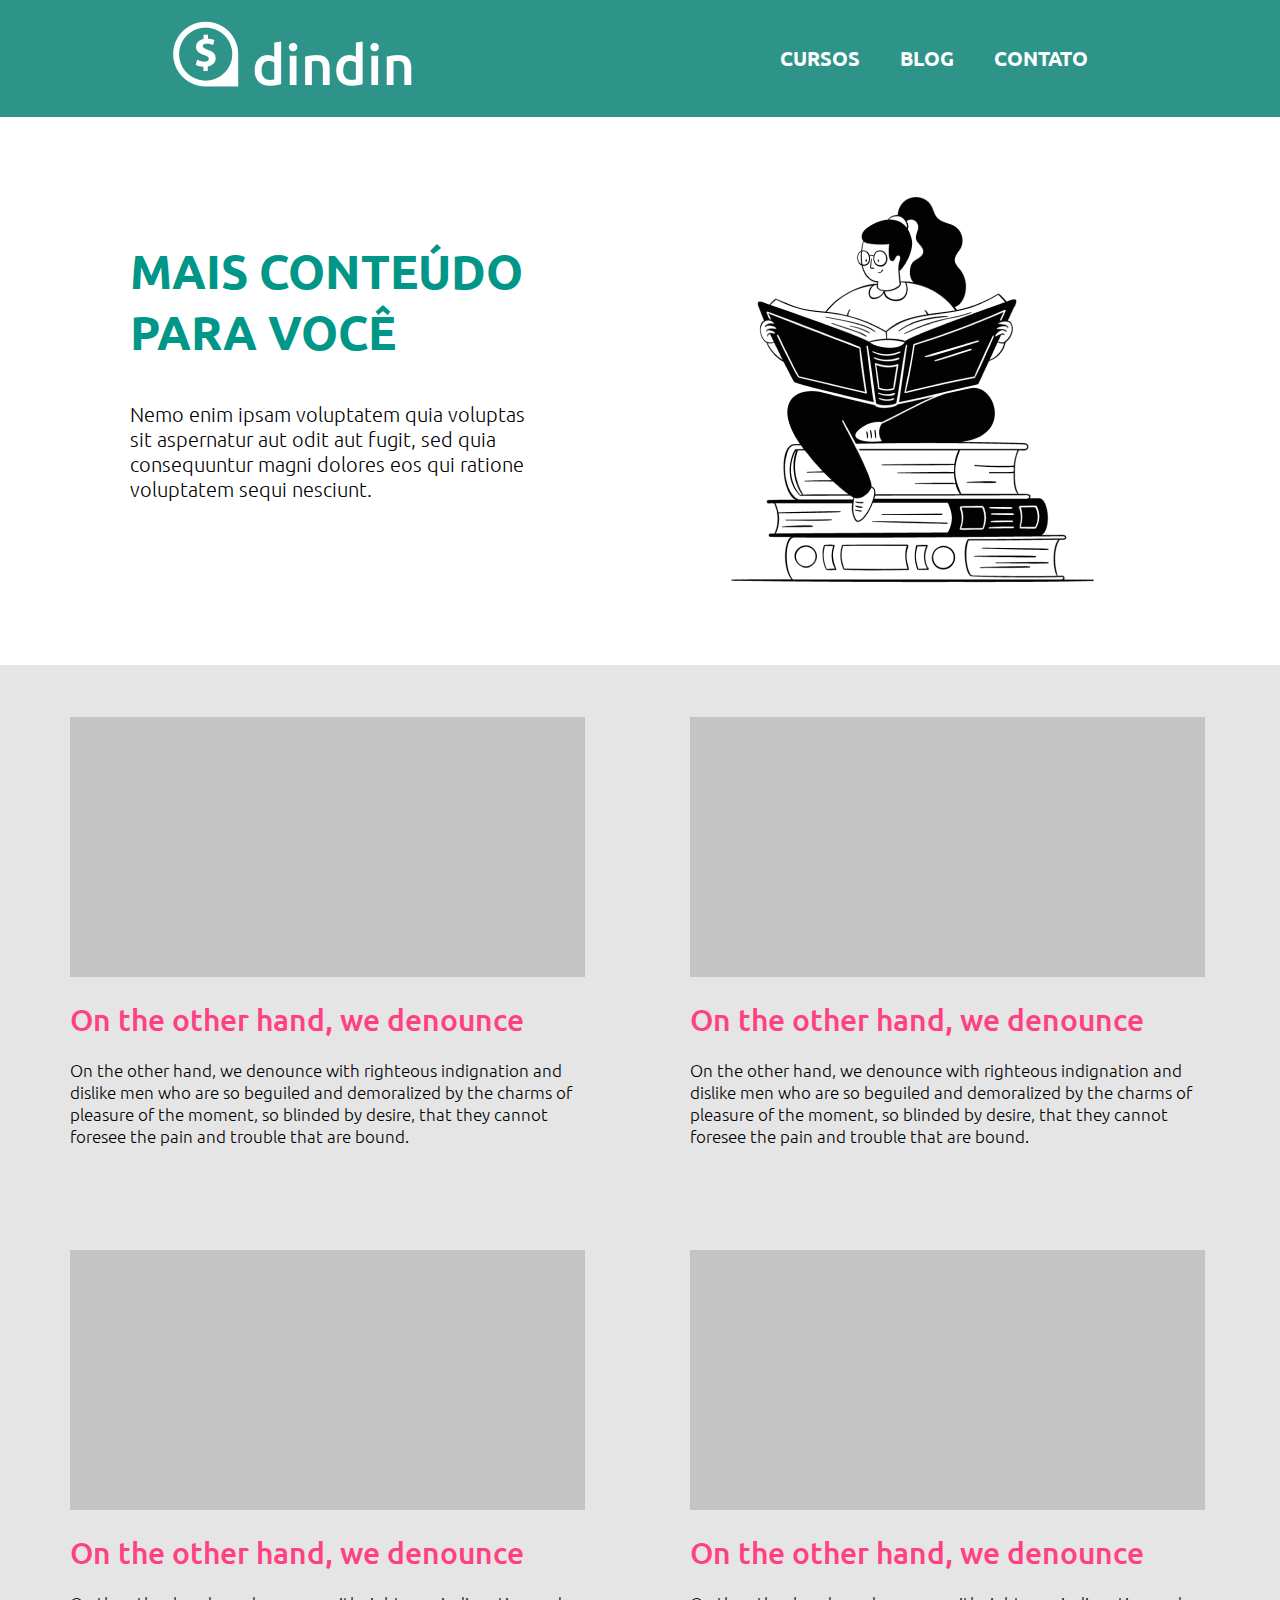
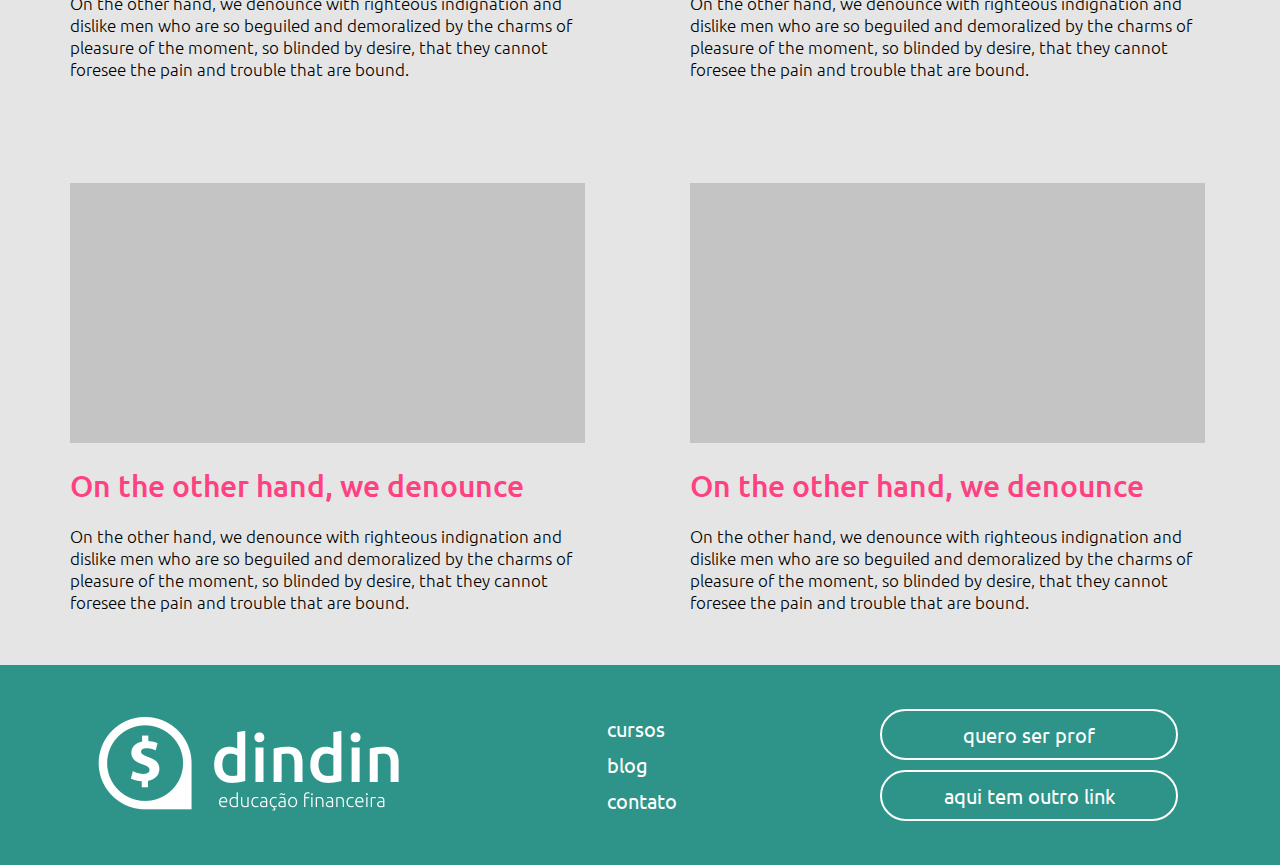
==== blog.html @ dce99259 "adicionando arquivos finais de html e css" ====
<!DOCTYPE html>
<html lang="en">

<head>
    <meta charset="UTF-8">
    <meta http-equiv="X-UA-Compatible" content="IE=edge">
    <meta name="viewport" content="width=device-width, initial-scale=1.0">
    <link rel="preconnect" href="https://fonts.googleapis.com">
    <link rel="preconnect" href="https://fonts.gstatic.com" crossorigin>
    <link
        href="https://fonts.googleapis.com/css2?family=Ubuntu:ital,wght@0,300;0,400;0,500;0,700;1,300;1,700&display=swap"
        rel="stylesheet">
    <link rel="stylesheet" type="text/css" href="./css/blog_post.css">
    <title>Curso Dindin</title>
</head>

<body>
    <header>
        <div>
            <img src="./imagens/logo-header.png" alt="logo">
        </div>
        <nav>
            <ul>
                <li><a href="#">CURSOS</a></li>
                <li><a href="#">BLOG</a></li>
                <li><a href="#">CONTATO</a></li>
            </ul>
        </nav>
    </header>
    <main>
        <section class="sessao_0">
            <div>
            <h1>MAIS CONTEÚDO PARA VOCÊ</h1>
            <p>Nemo enim ipsam voluptatem quia voluptas sit aspernatur aut odit aut fugit, sed quia consequuntur magni dolores eos qui ratione voluptatem sequi nesciunt. </p>
            </div>
            <div>
                <img src="./imagens/ilustra-blog.png" alt="conteudo">
            </div>
        </section>
        <section class="sessao_1">
            <div>
                <img src="./imagens/Rectangle 16.png" alt="outro">
                <h2>On the other hand, we denounce</h2>
                <p>On the other hand, we denounce with righteous indignation and dislike men who are so beguiled and demoralized by the charms of pleasure of the moment, so blinded by desire, that they cannot foresee the pain and trouble that are bound.</p>
            </div>
            <div>
                <img src="./imagens/Rectangle 16.png" alt="outro">
                <h2>On the other hand, we denounce</h2>
                <p>On the other hand, we denounce with righteous indignation and dislike men who are so beguiled and demoralized by the charms of pleasure of the moment, so blinded by desire, that they cannot foresee the pain and trouble that are bound.</p>
            </div>
            <div>
                <img src="./imagens/Rectangle 16.png" alt="outro">
                <h2>On the other hand, we denounce</h2>
                <p>On the other hand, we denounce with righteous indignation and dislike men who are so beguiled and demoralized by the charms of pleasure of the moment, so blinded by desire, that they cannot foresee the pain and trouble that are bound.</p>
            </div>
            <div>
                <img src="./imagens/Rectangle 16.png" alt="outro">
                <h2>On the other hand, we denounce</h2>
                <p>On the other hand, we denounce with righteous indignation and dislike men who are so beguiled and demoralized by the charms of pleasure of the moment, so blinded by desire, that they cannot foresee the pain and trouble that are bound.</p>
            </div>
            <div>
                <img src="./imagens/Rectangle 16.png" alt="outro">
                <h2>On the other hand, we denounce</h2>
                <p>On the other hand, we denounce with righteous indignation and dislike men who are so beguiled and demoralized by the charms of pleasure of the moment, so blinded by desire, that they cannot foresee the pain and trouble that are bound.</p>
            </div>
            <div>
                <img src="./imagens/Rectangle 16.png" alt="outro">
                <h2>On the other hand, we denounce</h2>
                <p>On the other hand, we denounce with righteous indignation and dislike men who are so beguiled and demoralized by the charms of pleasure of the moment, so blinded by desire, that they cannot foresee the pain and trouble that are bound.</p>
            </div>
        </section>
    </main>
    <footer>
        <div>
            <img src="./imagens/logo-footer.png" alt="logo">
        </div>
        <div>
            <ul>
                <li><a href="#">cursos</a></li>
                <li><a href="#">blog</a></li>
                <li><a href="#">contato</a></li>
            </ul>
        </div>
        <div>
            <ul>
            <li> <button>quero ser prof</button> </li>
            <li> <button> aqui tem outro link</button> </li>
            </ul>
        </div>
    </footer>
</body>

</html>
---- css/blog_post.css ----
* {
    padding: 0;
    margin: 0;
    max-width: 1440px;
    font-family: 'Ubuntu', sans-serif;
}

header {
    display: flex;
    background-color: #2E948A;
    height: 117px;
    justify-content: space-around;
    align-items: center;

}

nav ul {
    display: flex;
    list-style: none;

}

nav a {
    text-decoration: none;
    font-size: 20px;
    font-weight: 700;
    color: #FDFDFD;
    padding: 20px;
}

.sessao_0, .sessao_1 {
    display: grid;
    grid-template-columns: repeat(2, 520px);
    grid-row: auto;
    justify-content: center;
    align-items: center;

}
.sessao_0 {
    padding: 70px;
    column-gap: 100px;
}

.sessao_0 h1 {
    position: relative;
    left: 60px;
    font-weight: 700;
    font-size: 47px;
    color: #009688;

}

.sessao_0 p {
    position: relative;
    padding: 40px 60px;
    width: 400px;
    font-weight: 300;
    font-size: 20px;

}

.sessao_0 img {
    position: relative;
    left: 20px;
}

.sessao_1 {
    column-gap: 100px;
    height: 1600px;
    background: #E5E5E5;;
}
.sessao_1 img {
    width: 515px;
    height: 260px;
}

.sessao_1 h2 {
    position: relative;
    padding: 20px 0;
    font-weight: 500;
    font-size: 30px;
    color: #FF4081;
}

.sessao_1 p {
    font-weight: 300;
    font-size: 17px;
    color: #000000;
}

.artigo {
    display: flex;
    flex-direction: column;
    padding: 100px 242px;
}

.artigo h1, .texto h1 {
    font-weight: 500;
    font-size: 50px;
    text-align: center;
    color:#FF4081;
}

.artigo h5 {
    font-weight: 300;
    font-size: 18px;
    text-align: center;
    color: #9D9D9D;
}

.artigo img {
    padding-top: 80px;
    width: 1032px;
    height: 460px;
}

.artigo h2 {
    position: relative;

    font-weight: 500;
    font-size: 26px;
    color:#2E948A;
}

.artigo p {
    padding: 40px 0;
    font-weight: 300;
    font-size: 18px;
    color: #000000;
}

.texto {
    padding-top: 50px;
    background: #F6F6F6;

}
.sessao {
    display: grid;
    grid-template-columns: repeat(3, 450px);
    grid-template-rows: repeat(1);
    height: 680px;
    align-content: center;
    justify-content: center;
    background-color: #F6F6F6;
}

.item img {
    position: relative;
    width: 220px;
    height: 270px;
    left: 30%;

}

.sessao h3 {
    font-weight: 700;
    font-size: 29px;
    padding: 25px;
    text-align: center;
    color: #FF4081;
}

.sessao p {
    font-weight: 300;
    font-size: 20px;
    text-align: center;
    color: #000000;
}

.sessao button {
    position: relative;
    border: 2px solid #FF4081;
    background-color: #FF4081;
    border-radius: 62px;
    width: 215px;
    height: 40px;
    top: 5%;
    left: 30%;
}

.sessao a {
    position: relative;
    font-weight: 400;
    font-size: 20px;
    text-decoration: none;
    color: #ffffff;
}

footer {
    display: flex;
    justify-content: space-around;
    align-items: center;
    height: 200px;
    background-color: #2E948A;

}

footer ul li {
    list-style: none;
    padding: 5px;
    font-weight: 400;
    font-size: 20px;
}

footer li a {
    text-decoration: none;
    color: #ffffff;
}

footer button {
    width: 298px;
    height: 51px;
    font-size: 20px;
    color: #ffffff;
    border-radius: 60px;
    background: none;
    border: 2px solid #ffffff;
    box-sizing: border-box;

}
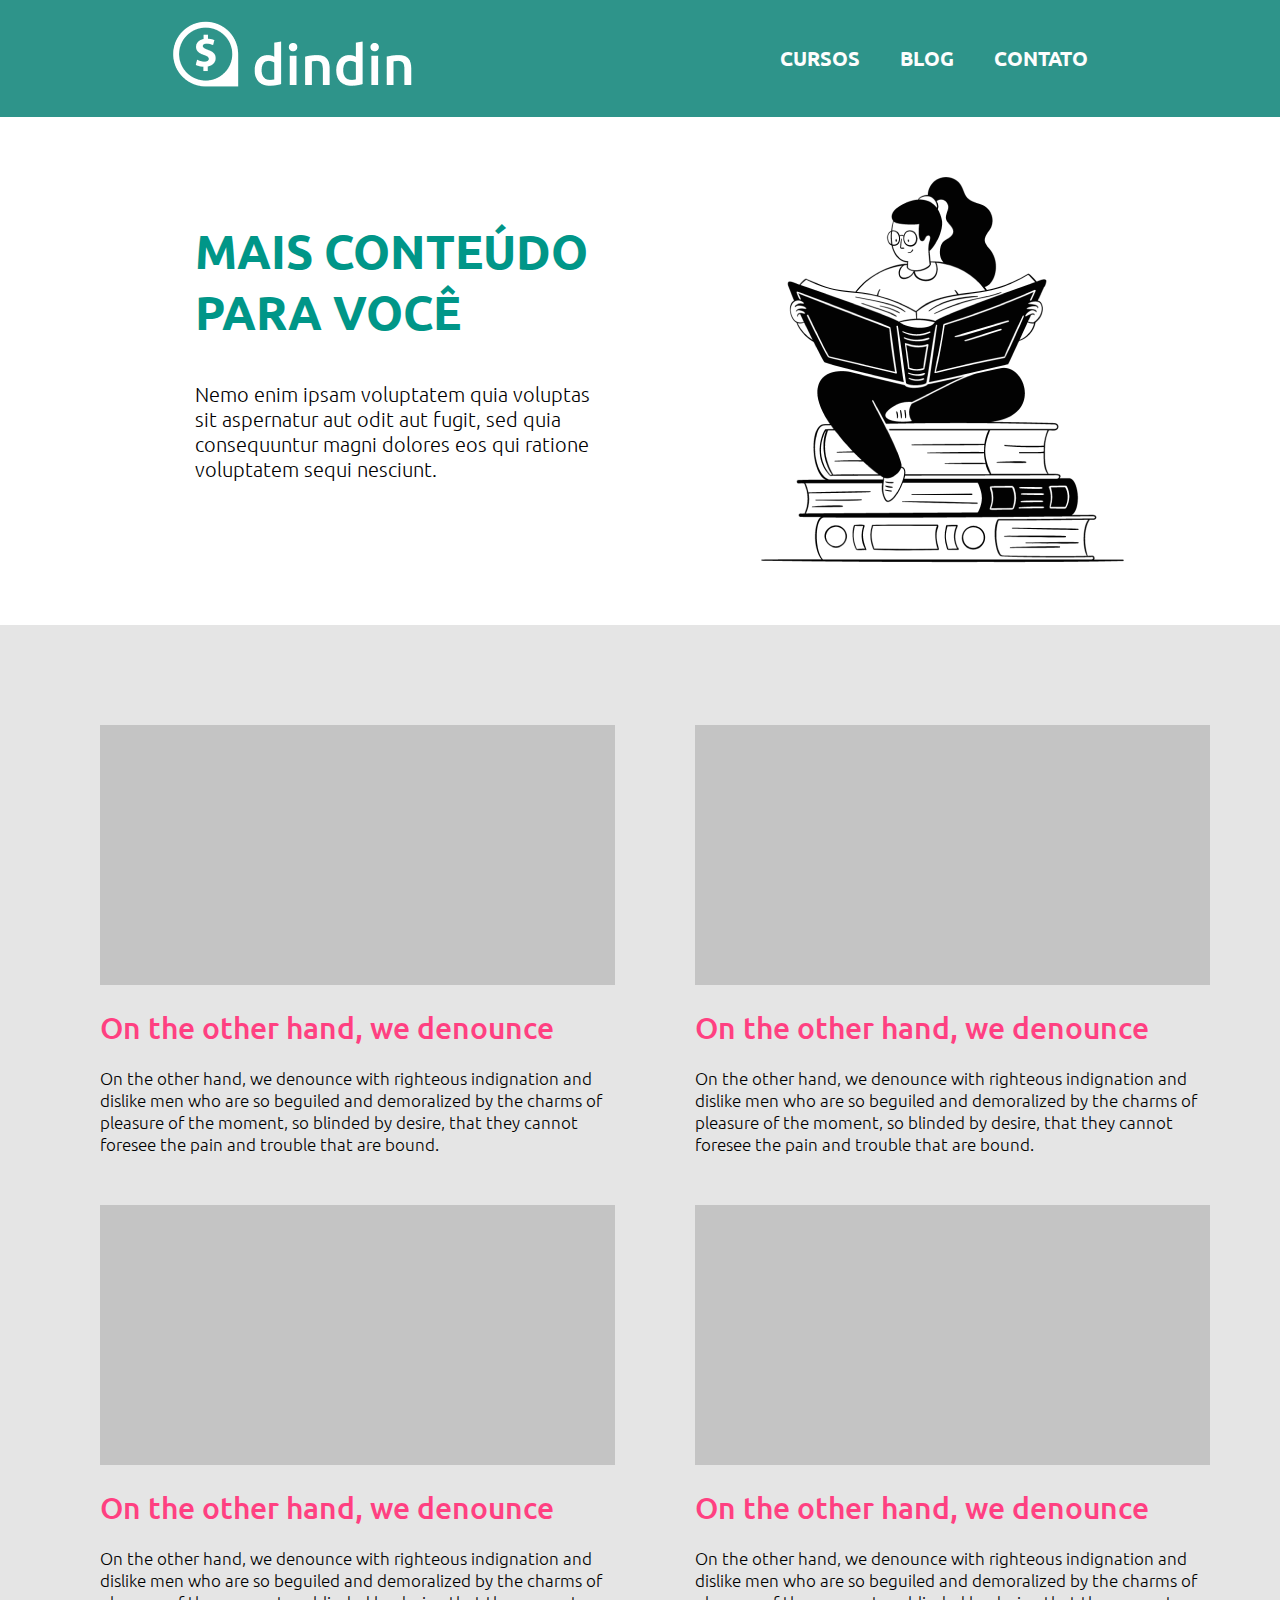
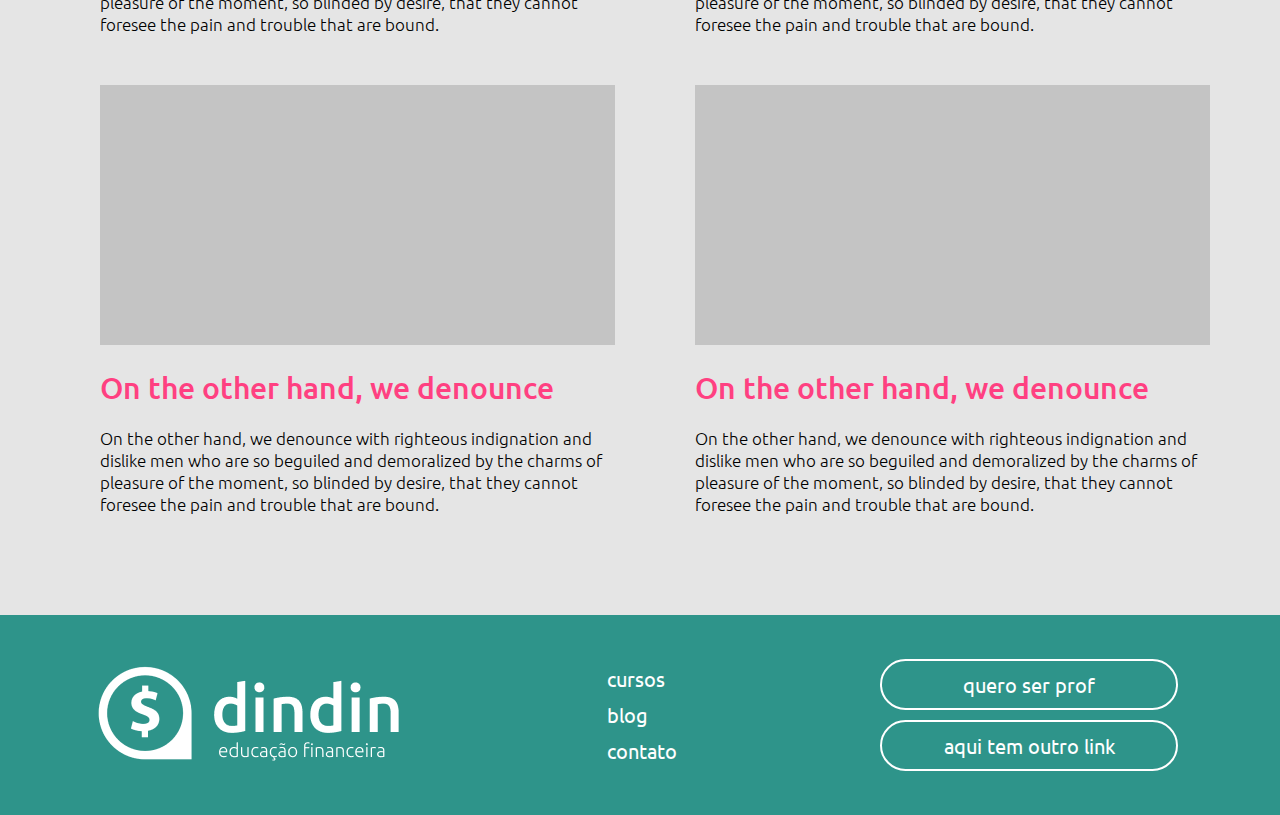
==== commit f470b9b9: "Adicionando arquivos html com boas práticas" ====
--- a/blog.html
+++ b/blog.html
@@ -17,20 +17,20 @@
 <body>
     <header>
         <div>
-            <img src="./imagens/logo-header.png" alt="logo">
+            <a href="./index.html"><img src="./imagens/logo-header.png" alt="logo"> </a>
         </div>
         <nav>
             <ul>
-                <li><a href="#">CURSOS</a></li>
-                <li><a href="#">BLOG</a></li>
-                <li><a href="#">CONTATO</a></li>
+                <li><a href="./cursos.html">CURSOS</a></li>
+                <li><a href="./blog.html">BLOG</a></li>
+                <li><a href="./contato.html">CONTATO</a></li>
             </ul>
         </nav>
     </header>
     <main>
         <section class="sessao_0">
             <div>
-            <h1>MAIS CONTEÚDO PARA VOCÊ</h1>
+            <h1>MAIS CONTEÚDO<br> PARA VOCÊ</h1>
             <p>Nemo enim ipsam voluptatem quia voluptas sit aspernatur aut odit aut fugit, sed quia consequuntur magni dolores eos qui ratione voluptatem sequi nesciunt. </p>
             </div>
             <div>
@@ -72,15 +72,15 @@
     </main>
     <footer>
         <div>
-            <img src="./imagens/logo-footer.png" alt="logo">
-        </div>
-        <div>
-            <ul>
-                <li><a href="#">cursos</a></li>
-                <li><a href="#">blog</a></li>
-                <li><a href="#">contato</a></li>
-            </ul>
-        </div>
+            <a href="./index.html"> <img src="./imagens/logo-footer.png" alt="logo"/></a> 
+           </div>
+           <div>
+             <ul>
+               <li><a href="./cursos.html">cursos</a></li>
+               <li><a href="./blog.html">blog</a></li>
+               <li><a href="./contato.html">contato</a></li>
+             </ul>
+           </div>
         <div>
             <ul>
             <li> <button>quero ser prof</button> </li>
--- a/css/blog_post.css
+++ b/css/blog_post.css
@@ -28,22 +28,16 @@
     padding: 20px;
 }
 
-.sessao_0, .sessao_1 {
-    display: grid;
-    grid-template-columns: repeat(2, 520px);
-    grid-row: auto;
-    justify-content: center;
+.sessao_0 {
+    display: flex;
+    justify-content: space-evenly;
     align-items: center;
-
-}
-.sessao_0 {
-    padding: 70px;
-    column-gap: 100px;
-}
+    padding: 50px;
+}
+
 
 .sessao_0 h1 {
-    position: relative;
-    left: 60px;
+    padding-left: 60px;
     font-weight: 700;
     font-size: 47px;
     color: #009688;
@@ -51,7 +45,6 @@
 }
 
 .sessao_0 p {
-    position: relative;
     padding: 40px 60px;
     width: 400px;
     font-weight: 300;
@@ -59,30 +52,31 @@
 
 }
 
-.sessao_0 img {
-    position: relative;
-    left: 20px;
-}
-
 .sessao_1 {
-    column-gap: 100px;
-    height: 1600px;
-    background: #E5E5E5;;
-}
+    display: grid;
+    grid-template-columns: repeat(2, 1fr);
+    grid-row: auto;
+    justify-content: space-evenly;
+    padding: 100px;
+    column-gap: 80px;
+    row-gap: 50px;
+    background: #E5E5E5;
+}
+
 .sessao_1 img {
     width: 515px;
     height: 260px;
 }
 
 .sessao_1 h2 {
-    position: relative;
-    padding: 20px 0;
+    padding: 20px 0 20px 0;
     font-weight: 500;
     font-size: 30px;
     color: #FF4081;
 }
 
 .sessao_1 p {
+    width: 515px;
     font-weight: 300;
     font-size: 17px;
     color: #000000;
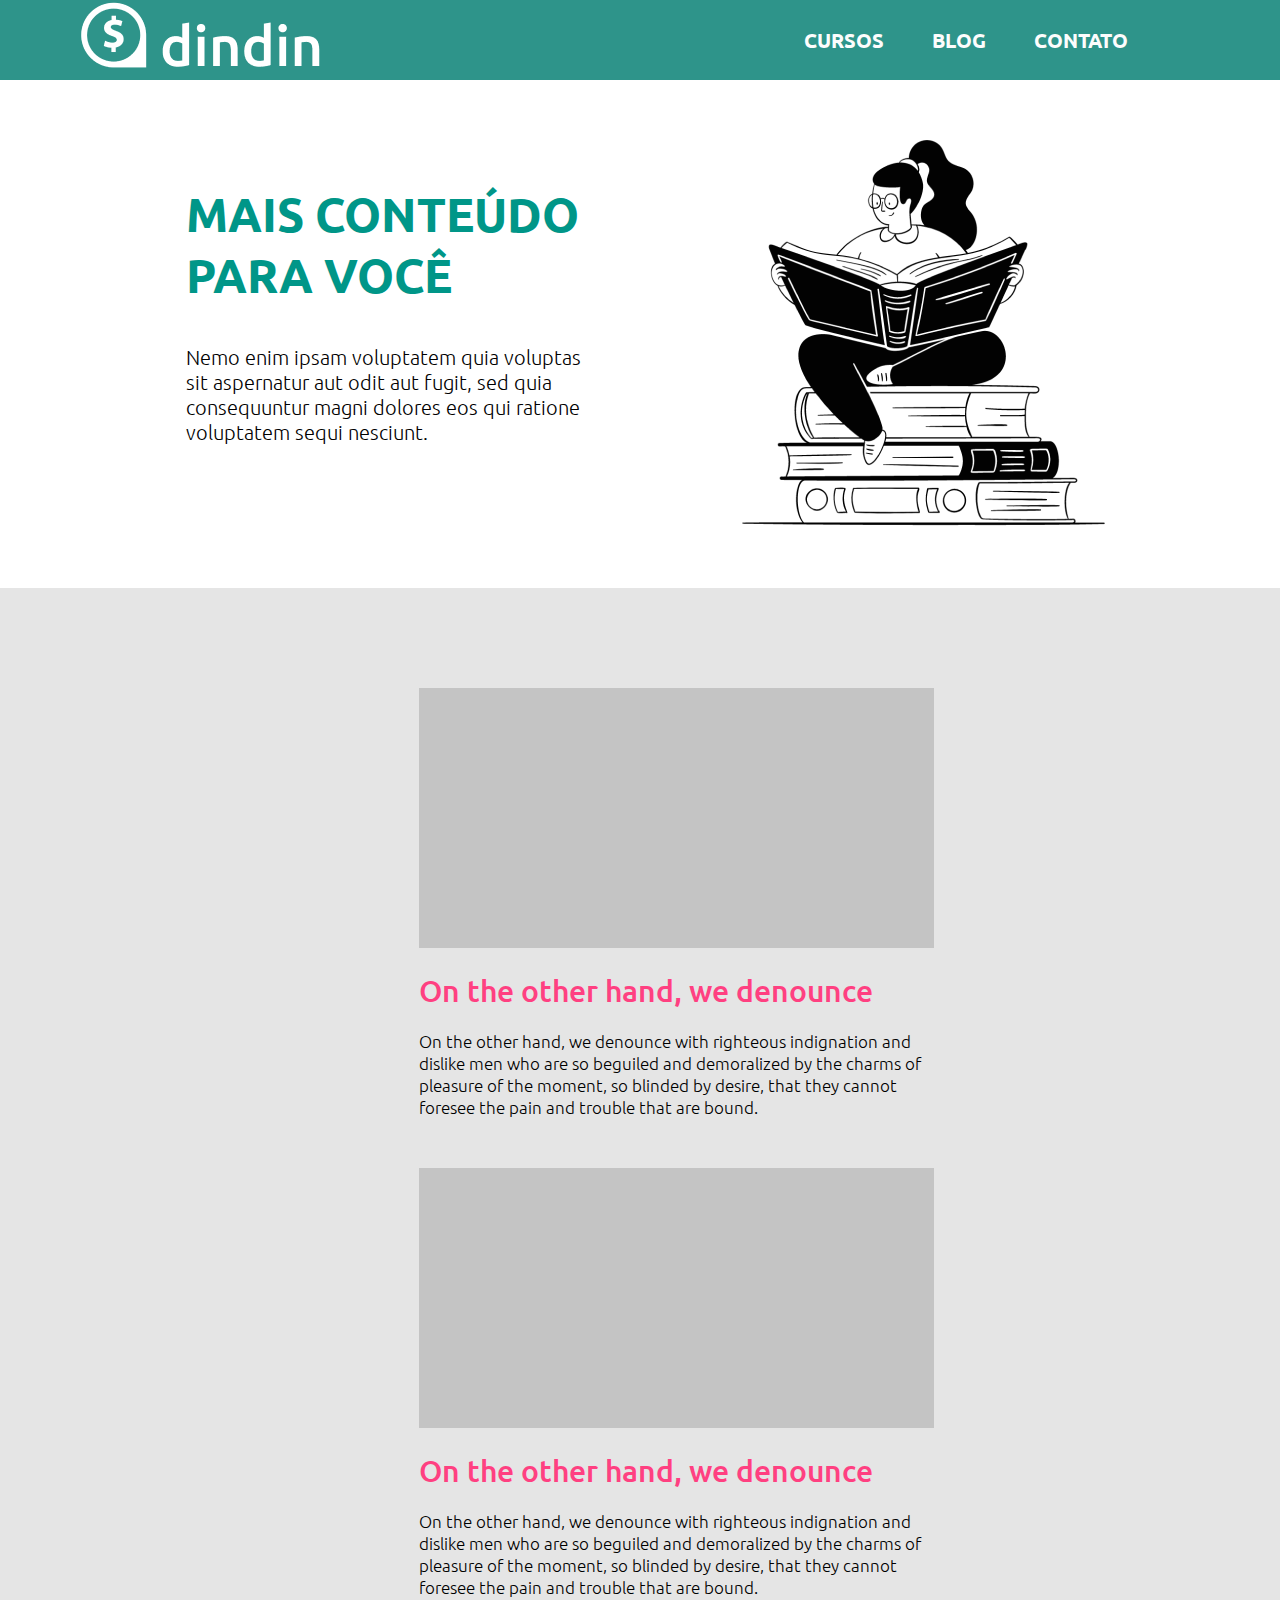
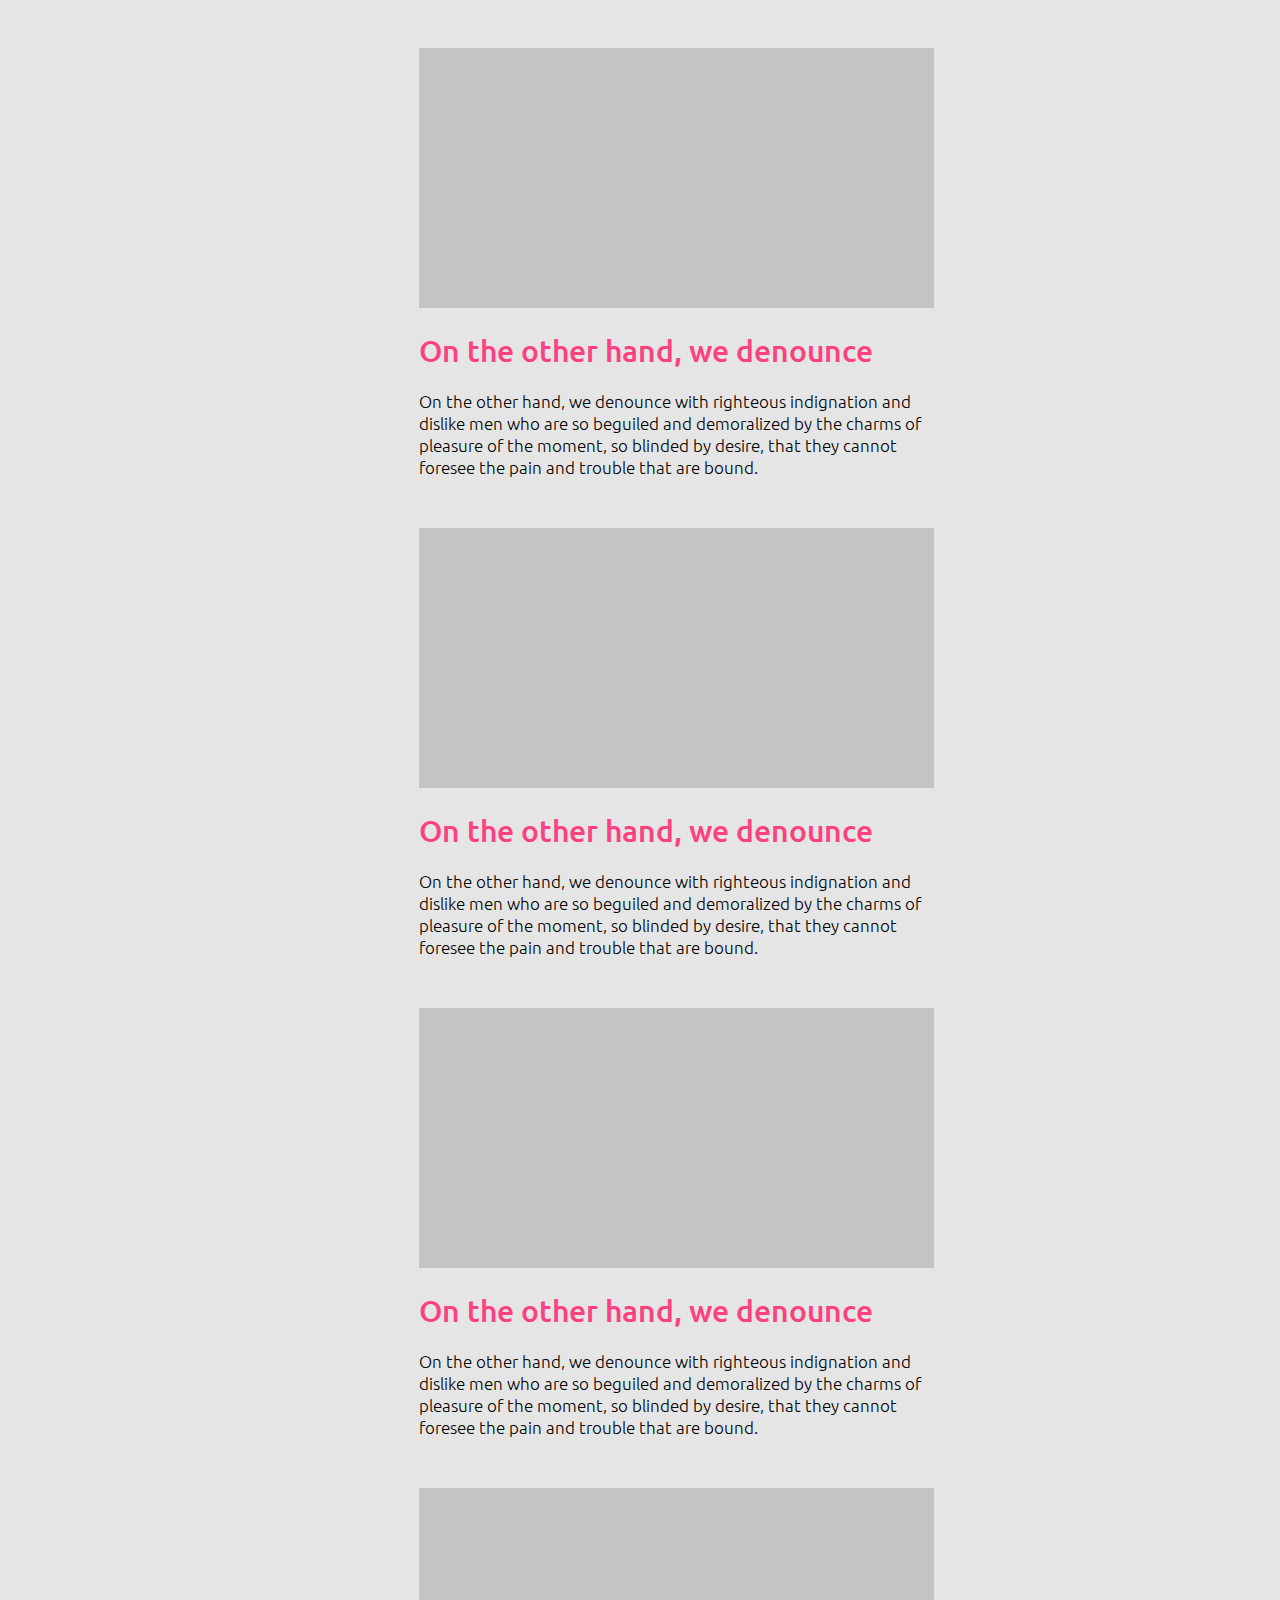
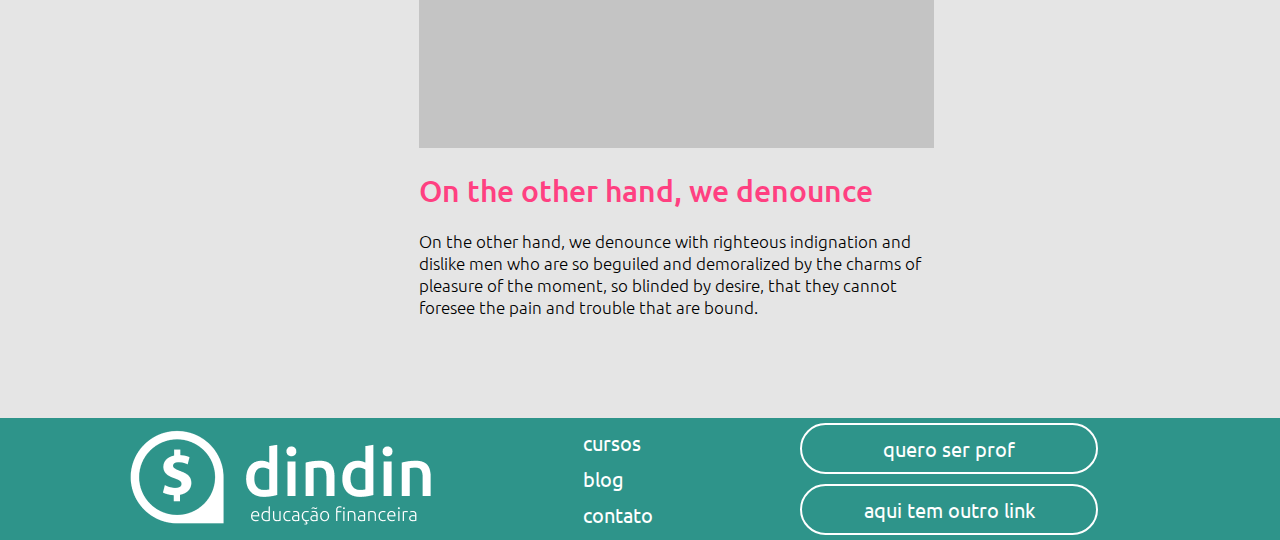
==== commit 2a583fc7: "Adicionando novas versões com responsividade ipad" ====
--- a/blog.html
+++ b/blog.html
@@ -16,17 +16,21 @@
 
 <body>
     <header>
-        <div>
-            <a href="./index.html"><img src="./imagens/logo-header.png" alt="logo"> </a>
+        <div class="container">
+          <div>
+            <a href="./index.html"
+              ><img src="./imagens/logo-header.png" alt="logo" />
+            </a>
+          </div>
+          <nav>
+            <ul>
+              <li><a href="./cursos.html">CURSOS</a></li>
+              <li><a href="./blog.html">BLOG</a></li>
+              <li><a href="./contato.html">CONTATO</a></li>
+            </ul>
+          </nav>
         </div>
-        <nav>
-            <ul>
-                <li><a href="./cursos.html">CURSOS</a></li>
-                <li><a href="./blog.html">BLOG</a></li>
-                <li><a href="./contato.html">CONTATO</a></li>
-            </ul>
-        </nav>
-    </header>
+      </header>
     <main>
         <section class="sessao_0">
             <div>
@@ -71,23 +75,27 @@
         </section>
     </main>
     <footer>
-        <div>
-            <a href="./index.html"> <img src="./imagens/logo-footer.png" alt="logo"/></a> 
-           </div>
-           <div>
-             <ul>
-               <li><a href="./cursos.html">cursos</a></li>
-               <li><a href="./blog.html">blog</a></li>
-               <li><a href="./contato.html">contato</a></li>
-             </ul>
-           </div>
-        <div>
+        <div class="container">
+          <div>
+            <a href="./index.html">
+              <img src="./imagens/logo-footer.png" alt="logo"
+            /></a>
+          </div>
+          <div>
             <ul>
-            <li> <button>quero ser prof</button> </li>
-            <li> <button> aqui tem outro link</button> </li>
+              <li><a href="./cursos.html">cursos</a></li>
+              <li><a href="./blog.html">blog</a></li>
+              <li><a href="./contato.html">contato</a></li>
             </ul>
+          </div>
+          <div>
+            <ul>
+              <li><button>quero ser prof</button></li>
+              <li><button>aqui tem outro link</button></li>
+            </ul>
+          </div>
         </div>
-    </footer>
+      </footer>
 </body>
 
 </html>--- a/css/blog_post.css
+++ b/css/blog_post.css
@@ -1,38 +1,46 @@
 * {
-    padding: 0;
     margin: 0;
-    max-width: 1440px;
-    font-family: 'Ubuntu', sans-serif;
-}
-
-header {
-    display: flex;
-    background-color: #2E948A;
-    height: 117px;
-    justify-content: space-around;
+    font-family: "Ubuntu", sans-serif;
+  }
+  
+  header {
+    display: flex;
+    background-color: #2e948a;
+  }
+  
+  header .container {
+    display: flex;
+    width: 90%;
+    max-width: 1440px;
+    height: auto;
+    justify-content: space-between;
     align-items: center;
-
-}
-
-nav ul {
+  }
+  
+  header img {
+    padding-left: 80px;
+  }
+  
+  nav ul {
     display: flex;
     list-style: none;
-
-}
-
-nav a {
+  }
+  
+  nav ul li a {
     text-decoration: none;
     font-size: 20px;
     font-weight: 700;
-    color: #FDFDFD;
-    padding: 20px;
-}
+    color: #fdfdfd;
+    padding: 24px;
+  }
 
 .sessao_0 {
     display: flex;
     justify-content: space-evenly;
     align-items: center;
     padding: 50px;
+    width: 90%;
+    max-width: 1440px;
 }
 
 
@@ -54,12 +62,14 @@
 
 .sessao_1 {
     display: grid;
-    grid-template-columns: repeat(2, 1fr);
+    grid-template-columns: repeat(auto-fit, 1fr);
     grid-row: auto;
     justify-content: space-evenly;
     padding: 100px;
     column-gap: 80px;
     row-gap: 50px;
+    width: 90%;
+    max-width: 1440px;
     background: #E5E5E5;
 }
 
@@ -85,13 +95,17 @@
 .artigo {
     display: flex;
     flex-direction: column;
-    padding: 100px 242px;
+    justify-content: center;
+    height: auto;
+    max-width: 1440px;
+    
 }
 
 .artigo h1, .texto h1 {
     font-weight: 500;
     font-size: 50px;
     text-align: center;
+    padding-top: 50px;
     color:#FF4081;
 }
 
@@ -102,106 +116,114 @@
     color: #9D9D9D;
 }
 
-.artigo img {
+.img_post {
+    text-align: center;
     padding-top: 80px;
-    width: 1032px;
-    height: 460px;
+}
+.img_post img{
+    width:1040px; 
+    height: 500px;
 }
 
 .artigo h2 {
-    position: relative;
-
+    text-align: center;
     font-weight: 500;
     font-size: 26px;
     color:#2E948A;
 }
 
-.artigo p {
-    padding: 40px 0;
+.paragrafo {
+    padding: 30px 100px 30px 100px;
+    text-align: center;
     font-weight: 300;
     font-size: 18px;
     color: #000000;
 }
 
-.texto {
-    padding-top: 50px;
+.texto h1 {
+    max-width: 1440px;
     background: #F6F6F6;
 
 }
 .sessao {
-    display: grid;
-    grid-template-columns: repeat(3, 450px);
-    grid-template-rows: repeat(1);
-    height: 680px;
-    align-content: center;
-    justify-content: center;
-    background-color: #F6F6F6;
+  display: flex;
+  align-content: center;
+  justify-content: space-evenly;
+  max-width: 1440px;
+  background-color: #f6f6f6;
 }
 
 .item img {
-    position: relative;
-    width: 220px;
-    height: 270px;
-    left: 30%;
-
+  width: 220px;
+  height: 270px;
+}
+
+.sessao {
+  padding: 50px;
+  text-align: center;
 }
 
 .sessao h3 {
-    font-weight: 700;
-    font-size: 29px;
-    padding: 25px;
-    text-align: center;
-    color: #FF4081;
+  font-weight: 700;
+  font-size: 29px;
+  text-align: center;
+  padding-top: 20px;
+  color: #ff4081;
 }
 
 .sessao p {
-    font-weight: 300;
-    font-size: 20px;
-    text-align: center;
-    color: #000000;
+  padding: 20px;
+  font-weight: 300;
+  font-size: 20px;
+  text-align: center;
+  color: #000000;
 }
 
 .sessao button {
-    position: relative;
-    border: 2px solid #FF4081;
-    background-color: #FF4081;
-    border-radius: 62px;
-    width: 215px;
-    height: 40px;
-    top: 5%;
-    left: 30%;
+  border: 2px solid #ff4081;
+  background-color: #ff4081;
+  border-radius: 62px;
+  width: 215px;
+  height: 40px;
 }
 
 .sessao a {
-    position: relative;
-    font-weight: 400;
-    font-size: 20px;
-    text-decoration: none;
-    color: #ffffff;
+  font-weight: 400;
+  font-size: 20px;
+  text-decoration: none;
+  color: #ffffff;
 }
 
 footer {
+    background-color: #2e948a;
+  }
+  
+  footer .container {
+    width: 90%;
+    max-width: 1440px;
     display: flex;
     justify-content: space-around;
     align-items: center;
-    height: 200px;
-    background-color: #2E948A;
-
-}
-
-footer ul li {
+    height: auto;
+  }
+  
+  footer img {
+    padding-left: 80px;
+  }
+  
+  footer ul li {
     list-style: none;
     padding: 5px;
     font-weight: 400;
     font-size: 20px;
-}
-
-footer li a {
+  }
+  
+  footer li a {
     text-decoration: none;
     color: #ffffff;
-}
-
-footer button {
+  }
+  
+  footer button {
     width: 298px;
     height: 51px;
     font-size: 20px;
@@ -210,5 +232,23 @@
     background: none;
     border: 2px solid #ffffff;
     box-sizing: border-box;
-
-}
+  }
+
+  @media (max-width: 768px) {
+    .sessao_0 {
+        flex-direction: column-reverse;
+    }
+    .img_post img {
+        width:500px; 
+        height: 250px;
+    }
+}
+
+    @media (max-width: 690px) {
+        .sessao {
+        flex-direction: column;
+        row-gap: 20px;
+        
+    }
+    }
+    
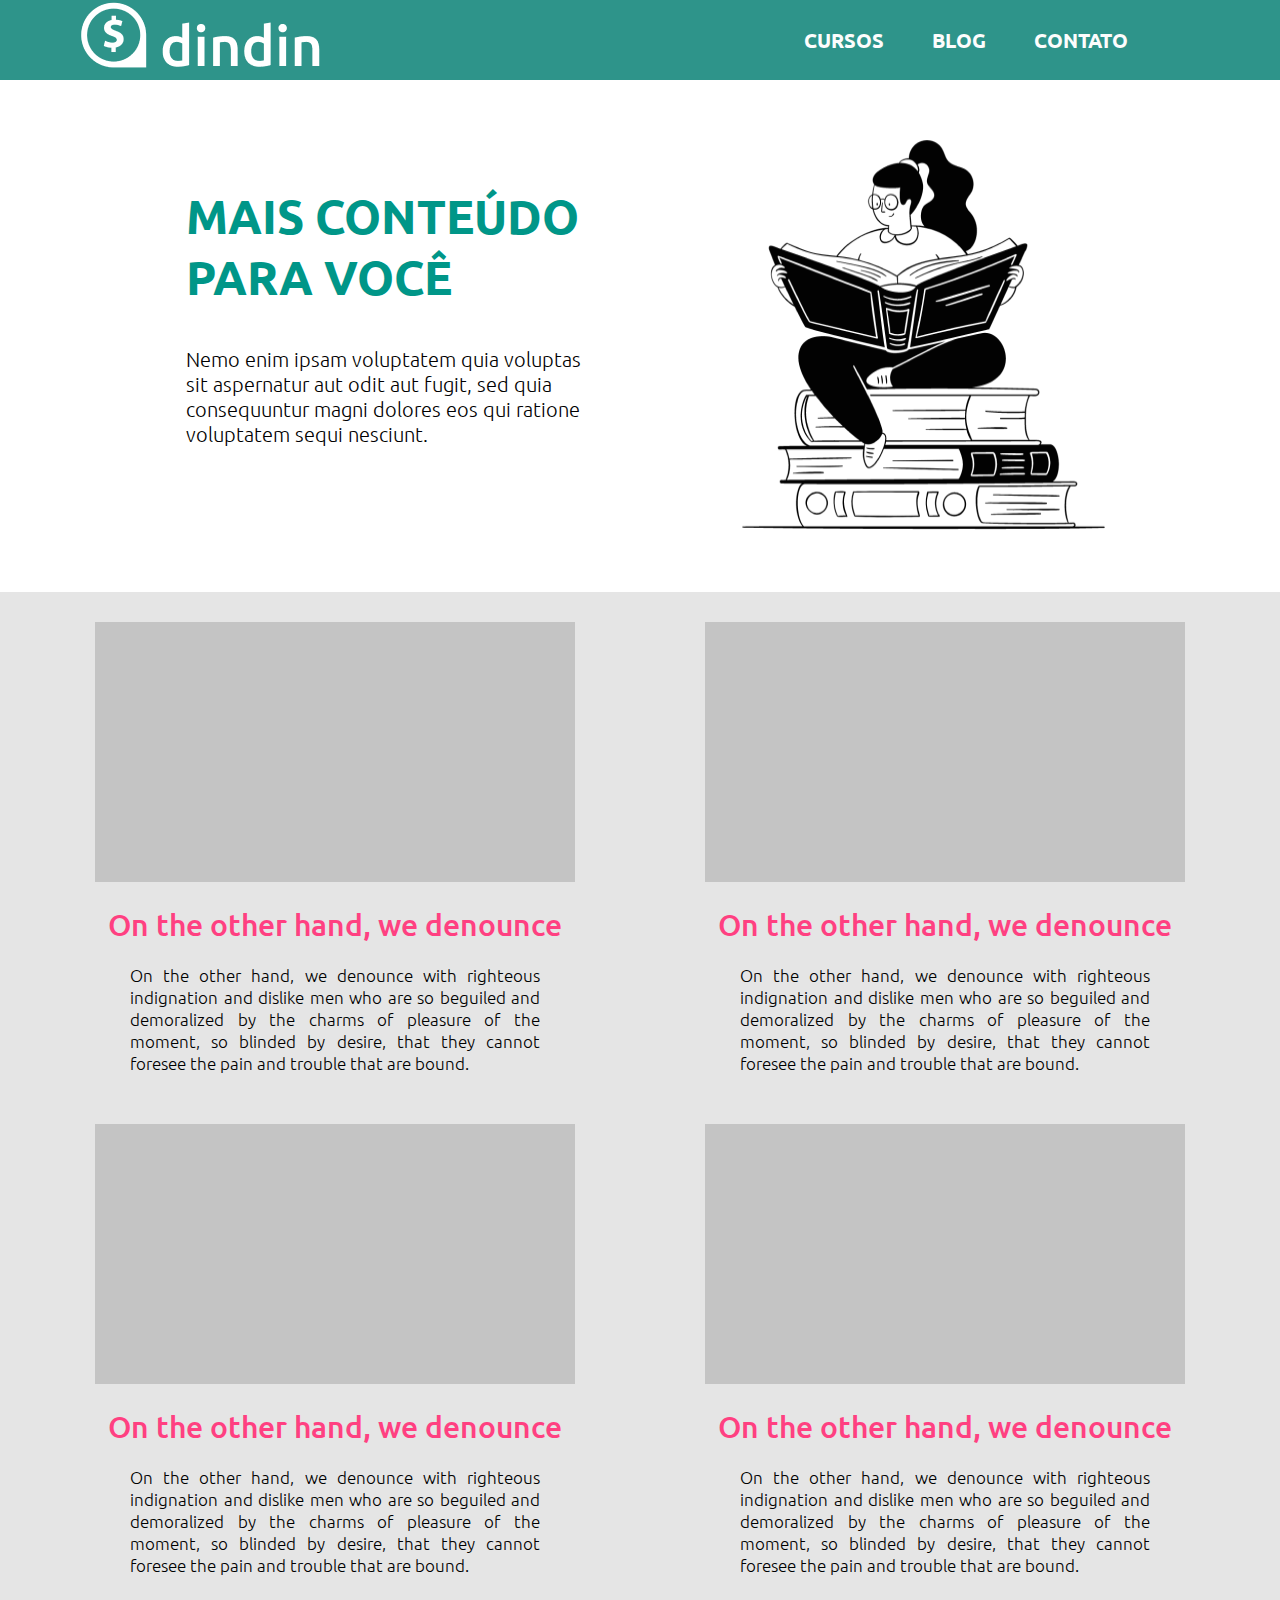
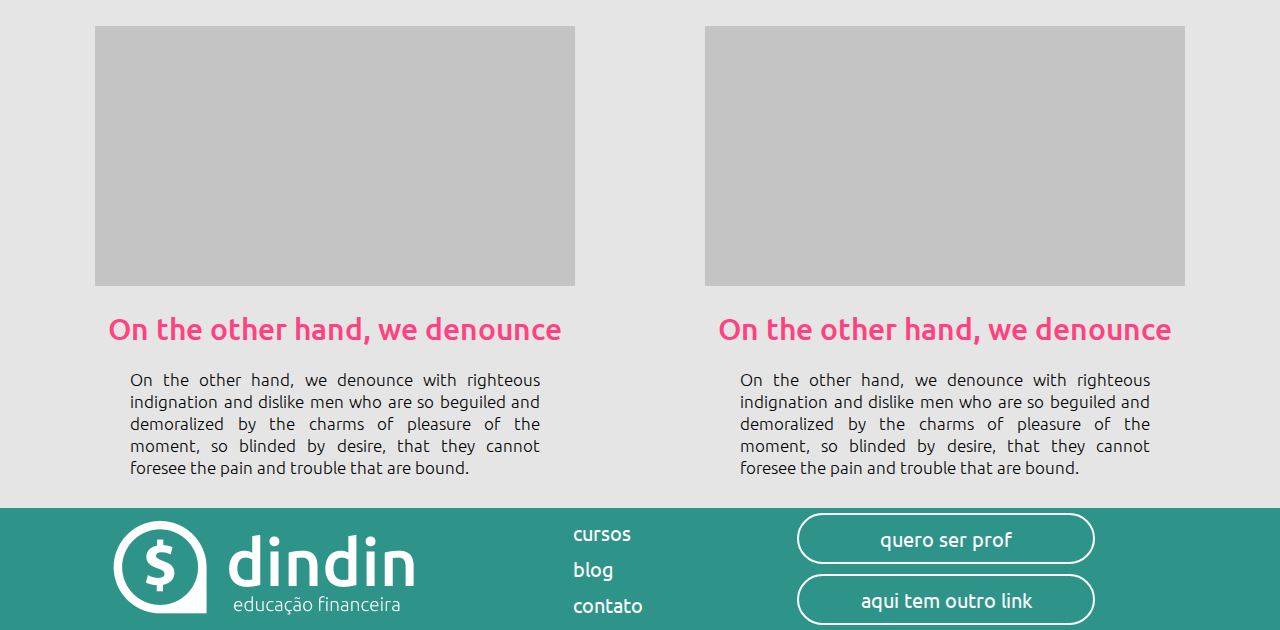
==== commit 7b7b7cf7: "Adicionando ultima versão" ====
--- a/blog.html
+++ b/blog.html
@@ -43,32 +43,38 @@
         </section>
         <section class="sessao_1">
             <div>
-                <img src="./imagens/Rectangle 16.png" alt="outro">
+              <a href="post.html">
+                <img src="./imagens/Rectangle 16.png" alt="outro"> </a>
                 <h2>On the other hand, we denounce</h2>
                 <p>On the other hand, we denounce with righteous indignation and dislike men who are so beguiled and demoralized by the charms of pleasure of the moment, so blinded by desire, that they cannot foresee the pain and trouble that are bound.</p>
             </div>
             <div>
-                <img src="./imagens/Rectangle 16.png" alt="outro">
+              <a href="post.html">
+                <img src="./imagens/Rectangle 16.png" alt="outro"> </a>
                 <h2>On the other hand, we denounce</h2>
                 <p>On the other hand, we denounce with righteous indignation and dislike men who are so beguiled and demoralized by the charms of pleasure of the moment, so blinded by desire, that they cannot foresee the pain and trouble that are bound.</p>
             </div>
             <div>
-                <img src="./imagens/Rectangle 16.png" alt="outro">
+              <a href="post.html">
+                <img src="./imagens/Rectangle 16.png" alt="outro"></a>
                 <h2>On the other hand, we denounce</h2>
                 <p>On the other hand, we denounce with righteous indignation and dislike men who are so beguiled and demoralized by the charms of pleasure of the moment, so blinded by desire, that they cannot foresee the pain and trouble that are bound.</p>
             </div>
             <div>
-                <img src="./imagens/Rectangle 16.png" alt="outro">
+              <a href="post.html">
+                <img src="./imagens/Rectangle 16.png" alt="outro"> </a>
                 <h2>On the other hand, we denounce</h2>
                 <p>On the other hand, we denounce with righteous indignation and dislike men who are so beguiled and demoralized by the charms of pleasure of the moment, so blinded by desire, that they cannot foresee the pain and trouble that are bound.</p>
             </div>
             <div>
-                <img src="./imagens/Rectangle 16.png" alt="outro">
+              <a href="post.html">
+                <img src="./imagens/Rectangle 16.png" alt="outro"></a>
                 <h2>On the other hand, we denounce</h2>
                 <p>On the other hand, we denounce with righteous indignation and dislike men who are so beguiled and demoralized by the charms of pleasure of the moment, so blinded by desire, that they cannot foresee the pain and trouble that are bound.</p>
             </div>
             <div>
-                <img src="./imagens/Rectangle 16.png" alt="outro">
+              <a href="post.html">
+                <img src="./imagens/Rectangle 16.png" alt="outro"></a>
                 <h2>On the other hand, we denounce</h2>
                 <p>On the other hand, we denounce with righteous indignation and dislike men who are so beguiled and demoralized by the charms of pleasure of the moment, so blinded by desire, that they cannot foresee the pain and trouble that are bound.</p>
             </div>
@@ -90,8 +96,8 @@
           </div>
           <div>
             <ul>
-              <li><button>quero ser prof</button></li>
-              <li><button>aqui tem outro link</button></li>
+              <li><button><a href="#">quero ser prof</a></button></li>
+              <li><button><a href="#">aqui tem outro link</a></button></li>
             </ul>
           </div>
         </div>
--- a/css/blog_post.css
+++ b/css/blog_post.css
@@ -3,8 +3,15 @@
     font-family: "Ubuntu", sans-serif;
   }
   
+  html{
+    font-size: 62.5%;
+  }
+  
+  body {
+    font-size: 1.6rem;
+  }
+  
   header {
-    display: flex;
     background-color: #2e948a;
   }
   
@@ -18,7 +25,9 @@
   }
   
   header img {
-    padding-left: 80px;
+    padding-left: 8rem;
+    width: 24.4rem;
+    height: 7.7rem;
   }
   
   nav ul {
@@ -28,67 +37,71 @@
   
   nav ul li a {
     text-decoration: none;
-    font-size: 20px;
+    font-size: 2rem;
     font-weight: 700;
     color: #fdfdfd;
-    padding: 24px;
-  }
+    padding: 2.4rem;
+  }
+
 
 .sessao_0 {
     display: flex;
     justify-content: space-evenly;
     align-items: center;
-    padding: 50px;
+    padding: 5rem;
     width: 90%;
     max-width: 1440px;
 }
 
 
 .sessao_0 h1 {
-    padding-left: 60px;
+    padding-left: 6rem;
     font-weight: 700;
-    font-size: 47px;
+    font-size: 4.7rem;
     color: #009688;
 
 }
 
 .sessao_0 p {
-    padding: 40px 60px;
-    width: 400px;
-    font-weight: 300;
-    font-size: 20px;
-
+    padding: 4rem 6rem;
+    width: 40rem;
+    font-weight: 300;
+    font-size: 2rem;
+
+}
+.sessao_0 img {
+  width: 40.5rem;
+  height: 40.9rem;
 }
 
 .sessao_1 {
     display: grid;
-    grid-template-columns: repeat(auto-fit, 1fr);
+    grid-template-columns: repeat(2, 1fr);
     grid-row: auto;
-    justify-content: space-evenly;
-    padding: 100px;
-    column-gap: 80px;
-    row-gap: 50px;
-    width: 90%;
+    text-align: center;
+    padding: 3rem;
+    row-gap: 5rem;
     max-width: 1440px;
     background: #E5E5E5;
 }
 
 .sessao_1 img {
-    width: 515px;
-    height: 260px;
+    width: 48rem;
+    height: 26rem;
 }
 
 .sessao_1 h2 {
-    padding: 20px 0 20px 0;
+    padding: 2rem 0 2rem 0;
     font-weight: 500;
-    font-size: 30px;
+    font-size: 3rem;
     color: #FF4081;
 }
 
 .sessao_1 p {
-    width: 515px;
-    font-weight: 300;
-    font-size: 17px;
+  text-align: justify;
+  padding: 0 10rem 0 10rem;
+    font-weight: 300;
+    font-size: 1.7rem;
     color: #000000;
 }
 
@@ -103,40 +116,40 @@
 
 .artigo h1, .texto h1 {
     font-weight: 500;
-    font-size: 50px;
-    text-align: center;
-    padding-top: 50px;
+    font-size: 5rem;
+    text-align: center;
+    padding-top: 5rem;
     color:#FF4081;
 }
 
 .artigo h5 {
     font-weight: 300;
-    font-size: 18px;
+    font-size: 1.8rem;
     text-align: center;
     color: #9D9D9D;
 }
 
 .img_post {
     text-align: center;
-    padding-top: 80px;
+    padding-top: 8rem;
 }
 .img_post img{
-    width:1040px; 
-    height: 500px;
+    width:104rem; 
+    height: 50rem;
 }
 
 .artigo h2 {
     text-align: center;
     font-weight: 500;
-    font-size: 26px;
+    font-size: 2.6rem;
     color:#2E948A;
 }
 
 .paragrafo {
-    padding: 30px 100px 30px 100px;
-    text-align: center;
-    font-weight: 300;
-    font-size: 18px;
+    padding: 3rem 10rem 3rem 10rem;
+    text-align: center;
+    font-weight: 300;
+    font-size: 1.8rem;
     color: #000000;
 }
 
@@ -154,27 +167,27 @@
 }
 
 .item img {
-  width: 220px;
-  height: 270px;
+  width: 22rem;
+  height: 27rem;
 }
 
 .sessao {
-  padding: 50px;
+  padding: 5rem;
   text-align: center;
 }
 
 .sessao h3 {
   font-weight: 700;
-  font-size: 29px;
+  font-size: 2.9rem;
   text-align: center;
-  padding-top: 20px;
+  padding-top: 2rem;
   color: #ff4081;
 }
 
 .sessao p {
-  padding: 20px;
+  padding: 2rem;
   font-weight: 300;
-  font-size: 20px;
+  font-size: 2rem;
   text-align: center;
   color: #000000;
 }
@@ -183,72 +196,98 @@
   border: 2px solid #ff4081;
   background-color: #ff4081;
   border-radius: 62px;
-  width: 215px;
-  height: 40px;
+  width: 21.5rem;
+  height: 4rem;
 }
 
 .sessao a {
   font-weight: 400;
-  font-size: 20px;
+  font-size: 2rem;
   text-decoration: none;
   color: #ffffff;
 }
 
+
 footer {
-    background-color: #2e948a;
-  }
-  
-  footer .container {
-    width: 90%;
-    max-width: 1440px;
-    display: flex;
-    justify-content: space-around;
-    align-items: center;
-    height: auto;
-  }
-  
-  footer img {
-    padding-left: 80px;
-  }
-  
-  footer ul li {
-    list-style: none;
-    padding: 5px;
-    font-weight: 400;
-    font-size: 20px;
-  }
-  
-  footer li a {
-    text-decoration: none;
-    color: #ffffff;
-  }
-  
-  footer button {
-    width: 298px;
-    height: 51px;
-    font-size: 20px;
-    color: #ffffff;
-    border-radius: 60px;
-    background: none;
-    border: 2px solid #ffffff;
-    box-sizing: border-box;
+  background-color: #2e948a;
+}
+
+footer .container {
+  width: 90%;
+  max-width: 1440px;
+  display: flex;
+  justify-content: space-around;
+  align-items: center;
+  height: auto;
+}
+
+footer img {
+  padding-left: 6rem;
+  width: 31.2rem;
+  height: 10.2rem;
+}
+
+footer ul li {
+  list-style: none;
+  padding: 0.5rem;
+  font-weight: 400;
+  font-size: 2rem;
+}
+
+footer li a {
+  text-decoration: none;
+  color: #ffffff;
+}
+
+footer button {
+  width: 29.8rem;
+  height: 5.1rem;
+  font-size: 2rem;
+  color: #ffffff;
+  border-radius: 60px;
+  background: none;
+  border: 2px solid #ffffff;
+  box-sizing: border-box;
+}
+  @media (max-width: 1024px) {
+    html {
+      font-size: 50%;
+    }
   }
 
   @media (max-width: 768px) {
     .sessao_0 {
         flex-direction: column-reverse;
     }
+    .sessao_1 {
+      grid-template-columns: repeat(auto-fit, minmax(20rem,50rem));
+      justify-content: center;
+      text-align: center;
+    }
+    .sessao_1 p{
+      padding: 0;
+    }
     .img_post img {
-        width:500px; 
-        height: 250px;
+      width: 50rem;
+      height: 25rem;
     }
 }
 
     @media (max-width: 690px) {
-        .sessao {
+      html {
+        font-size: 40%;
+      }
+      header .container {
+        flex-direction: column;
+        row-gap: 1.5rem;
+      }  
+      .sessao {
         flex-direction: column;
         row-gap: 20px;
-        
-    }
-    }
-    
+      } 
+      footer .container {
+        flex-direction: column;
+      }
+
+    }
+    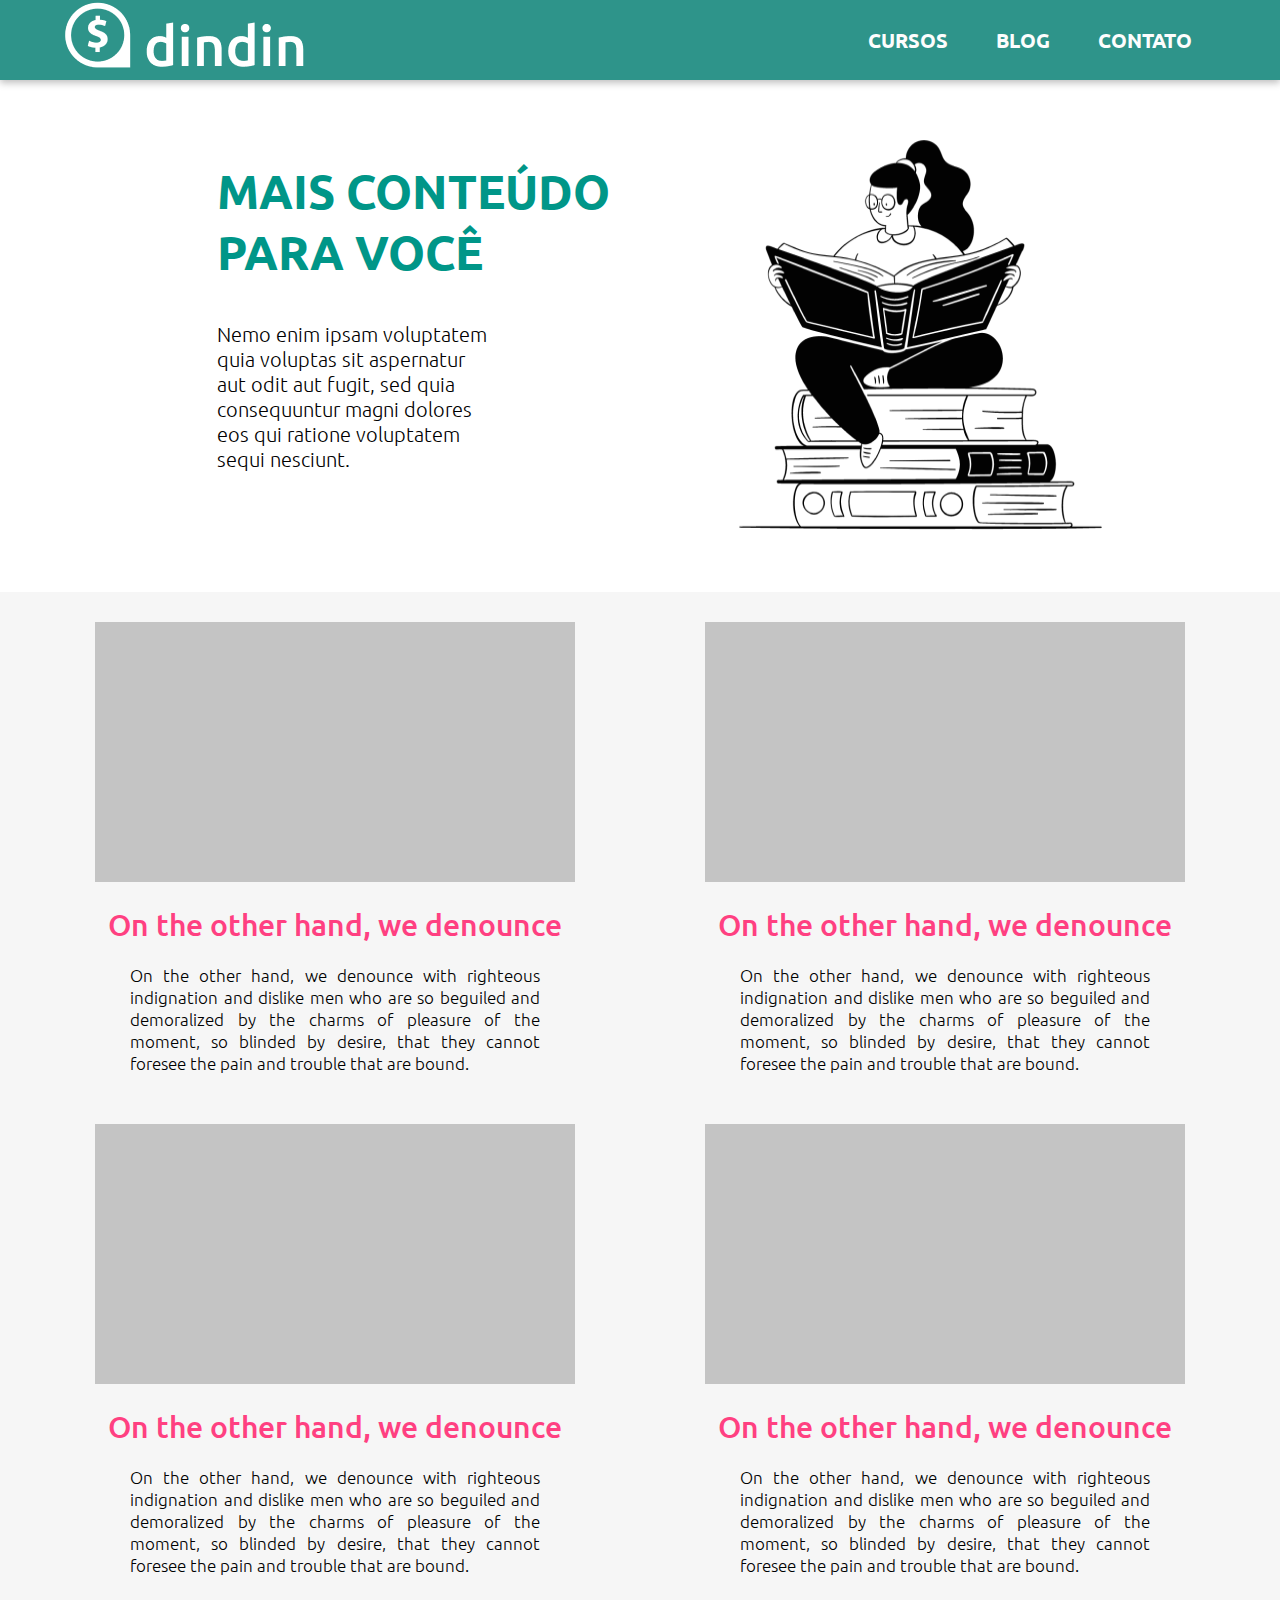
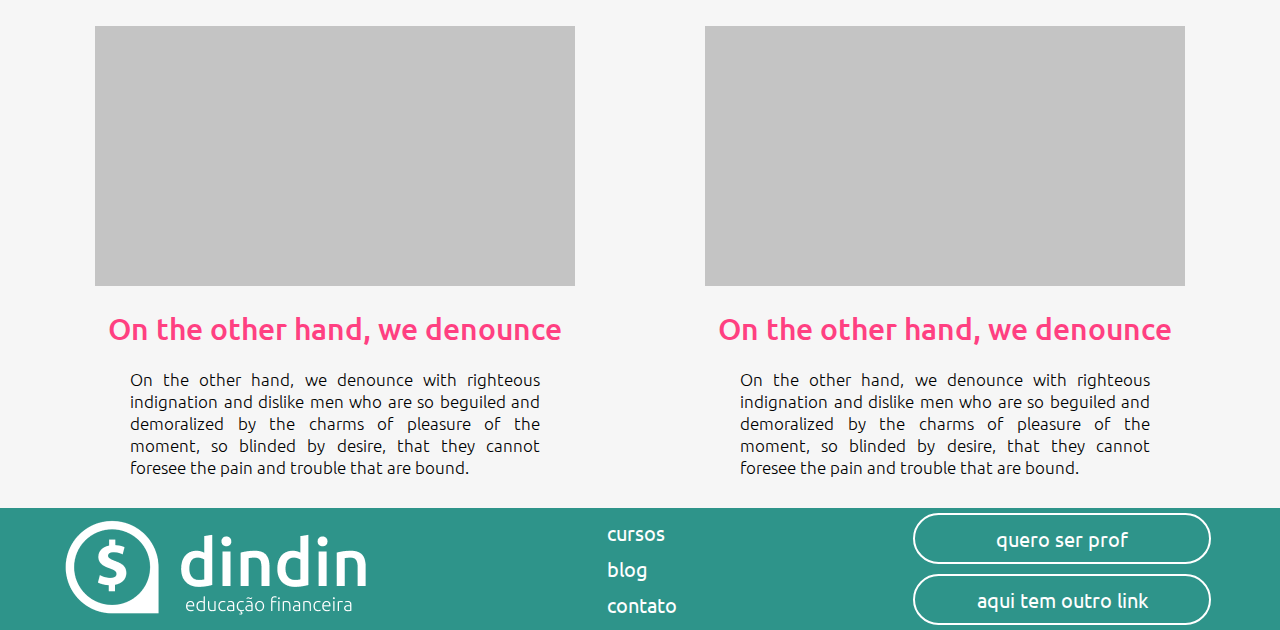
==== commit e3cecdd8: "Adicionando ajustes da margem" ====
--- a/blog.html
+++ b/blog.html
@@ -41,7 +41,8 @@
                 <img src="./imagens/ilustra-blog.png" alt="conteudo">
             </div>
         </section>
-        <section class="sessao_1">
+        <section class="background">
+          <div class="sessao_1">
             <div>
               <a href="post.html">
                 <img src="./imagens/Rectangle 16.png" alt="outro"> </a>
@@ -78,6 +79,7 @@
                 <h2>On the other hand, we denounce</h2>
                 <p>On the other hand, we denounce with righteous indignation and dislike men who are so beguiled and demoralized by the charms of pleasure of the moment, so blinded by desire, that they cannot foresee the pain and trouble that are bound.</p>
             </div>
+          </div>
         </section>
     </main>
     <footer>
--- a/css/blog_post.css
+++ b/css/blog_post.css
@@ -1,55 +1,11 @@
-* {
-    margin: 0;
-    font-family: "Ubuntu", sans-serif;
-  }
-  
-  html{
-    font-size: 62.5%;
-  }
-  
-  body {
-    font-size: 1.6rem;
-  }
-  
-  header {
-    background-color: #2e948a;
-  }
-  
-  header .container {
-    display: flex;
-    width: 90%;
-    max-width: 1440px;
-    height: auto;
-    justify-content: space-between;
-    align-items: center;
-  }
-  
-  header img {
-    padding-left: 8rem;
-    width: 24.4rem;
-    height: 7.7rem;
-  }
-  
-  nav ul {
-    display: flex;
-    list-style: none;
-  }
-  
-  nav ul li a {
-    text-decoration: none;
-    font-size: 2rem;
-    font-weight: 700;
-    color: #fdfdfd;
-    padding: 2.4rem;
-  }
-
+@import url(general.css);
 
 .sessao_0 {
     display: flex;
     justify-content: space-evenly;
     align-items: center;
     padding: 5rem;
-    width: 90%;
+    margin-inline: auto;
     max-width: 1440px;
 }
 
@@ -82,7 +38,7 @@
     padding: 3rem;
     row-gap: 5rem;
     max-width: 1440px;
-    background: #E5E5E5;
+    margin-inline: auto;
 }
 
 .sessao_1 img {
@@ -111,6 +67,7 @@
     justify-content: center;
     height: auto;
     max-width: 1440px;
+    margin-inline: auto;
     
 }
 
@@ -153,34 +110,41 @@
     color: #000000;
 }
 
+section.background {
+  background-color: #F6F6F6;
+}
+
 .texto h1 {
     max-width: 1440px;
-    background: #F6F6F6;
-
-}
+    margin-inline: auto;
+}
+
 .sessao {
   display: flex;
   align-content: center;
   justify-content: space-evenly;
   max-width: 1440px;
-  background-color: #f6f6f6;
-}
-
-.item img {
+  margin-inline: auto;
+  padding-block: 8rem;
+}
+
+.sessao div {
+    display: flex;
+    flex-direction: column;
+    justify-content: center;
+    align-items: center;
+    text-align: center;
+}
+
+.sessao img {
   width: 22rem;
   height: 27rem;
 }
 
-.sessao {
-  padding: 5rem;
-  text-align: center;
-}
 
 .sessao h3 {
   font-weight: 700;
   font-size: 2.9rem;
-  text-align: center;
-  padding-top: 2rem;
   color: #ff4081;
 }
 
@@ -207,48 +171,6 @@
   color: #ffffff;
 }
 
-
-footer {
-  background-color: #2e948a;
-}
-
-footer .container {
-  width: 90%;
-  max-width: 1440px;
-  display: flex;
-  justify-content: space-around;
-  align-items: center;
-  height: auto;
-}
-
-footer img {
-  padding-left: 6rem;
-  width: 31.2rem;
-  height: 10.2rem;
-}
-
-footer ul li {
-  list-style: none;
-  padding: 0.5rem;
-  font-weight: 400;
-  font-size: 2rem;
-}
-
-footer li a {
-  text-decoration: none;
-  color: #ffffff;
-}
-
-footer button {
-  width: 29.8rem;
-  height: 5.1rem;
-  font-size: 2rem;
-  color: #ffffff;
-  border-radius: 60px;
-  background: none;
-  border: 2px solid #ffffff;
-  box-sizing: border-box;
-}
   @media (max-width: 1024px) {
     html {
       font-size: 50%;
@@ -264,12 +186,17 @@
       justify-content: center;
       text-align: center;
     }
+
     .sessao_1 p{
       padding: 0;
     }
     .img_post img {
       width: 50rem;
       height: 25rem;
+    }
+    .sessao {
+      flex-direction: column;
+      row-gap: 2rem;
     }
 }
 
